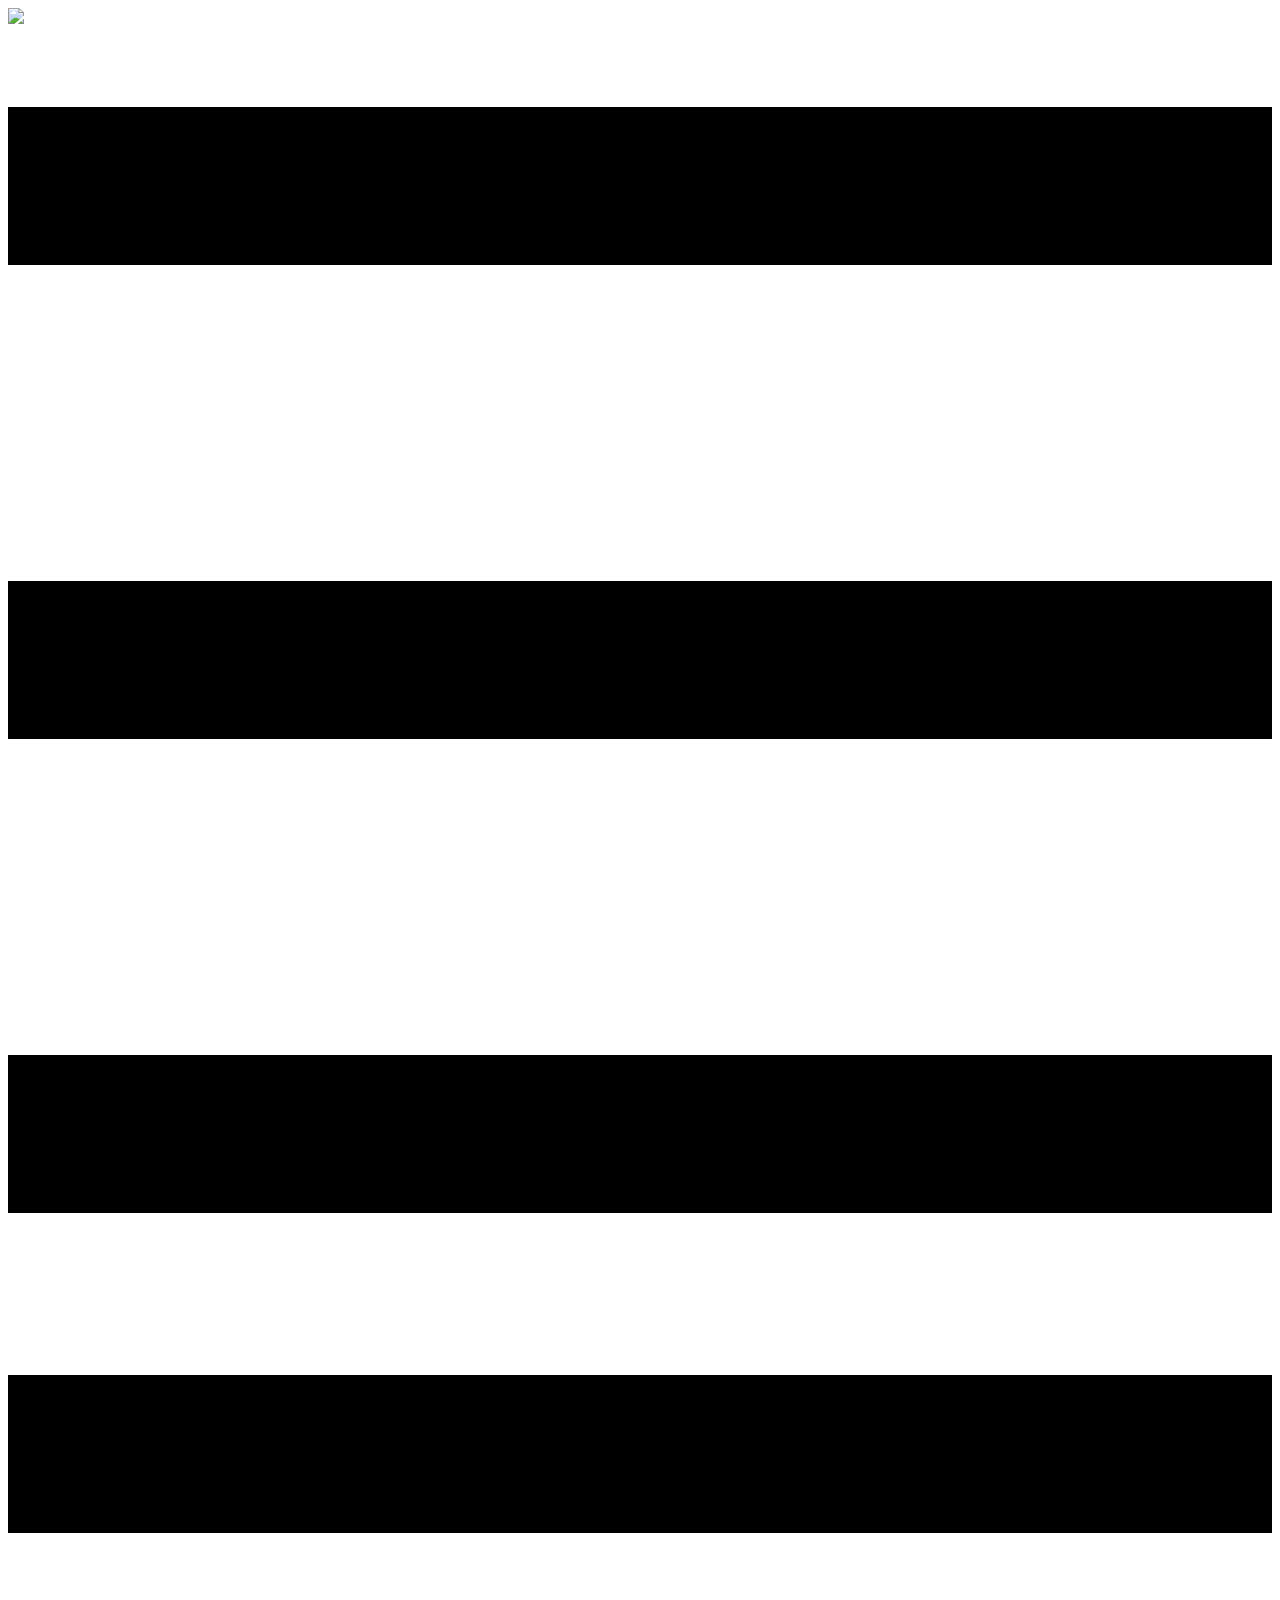
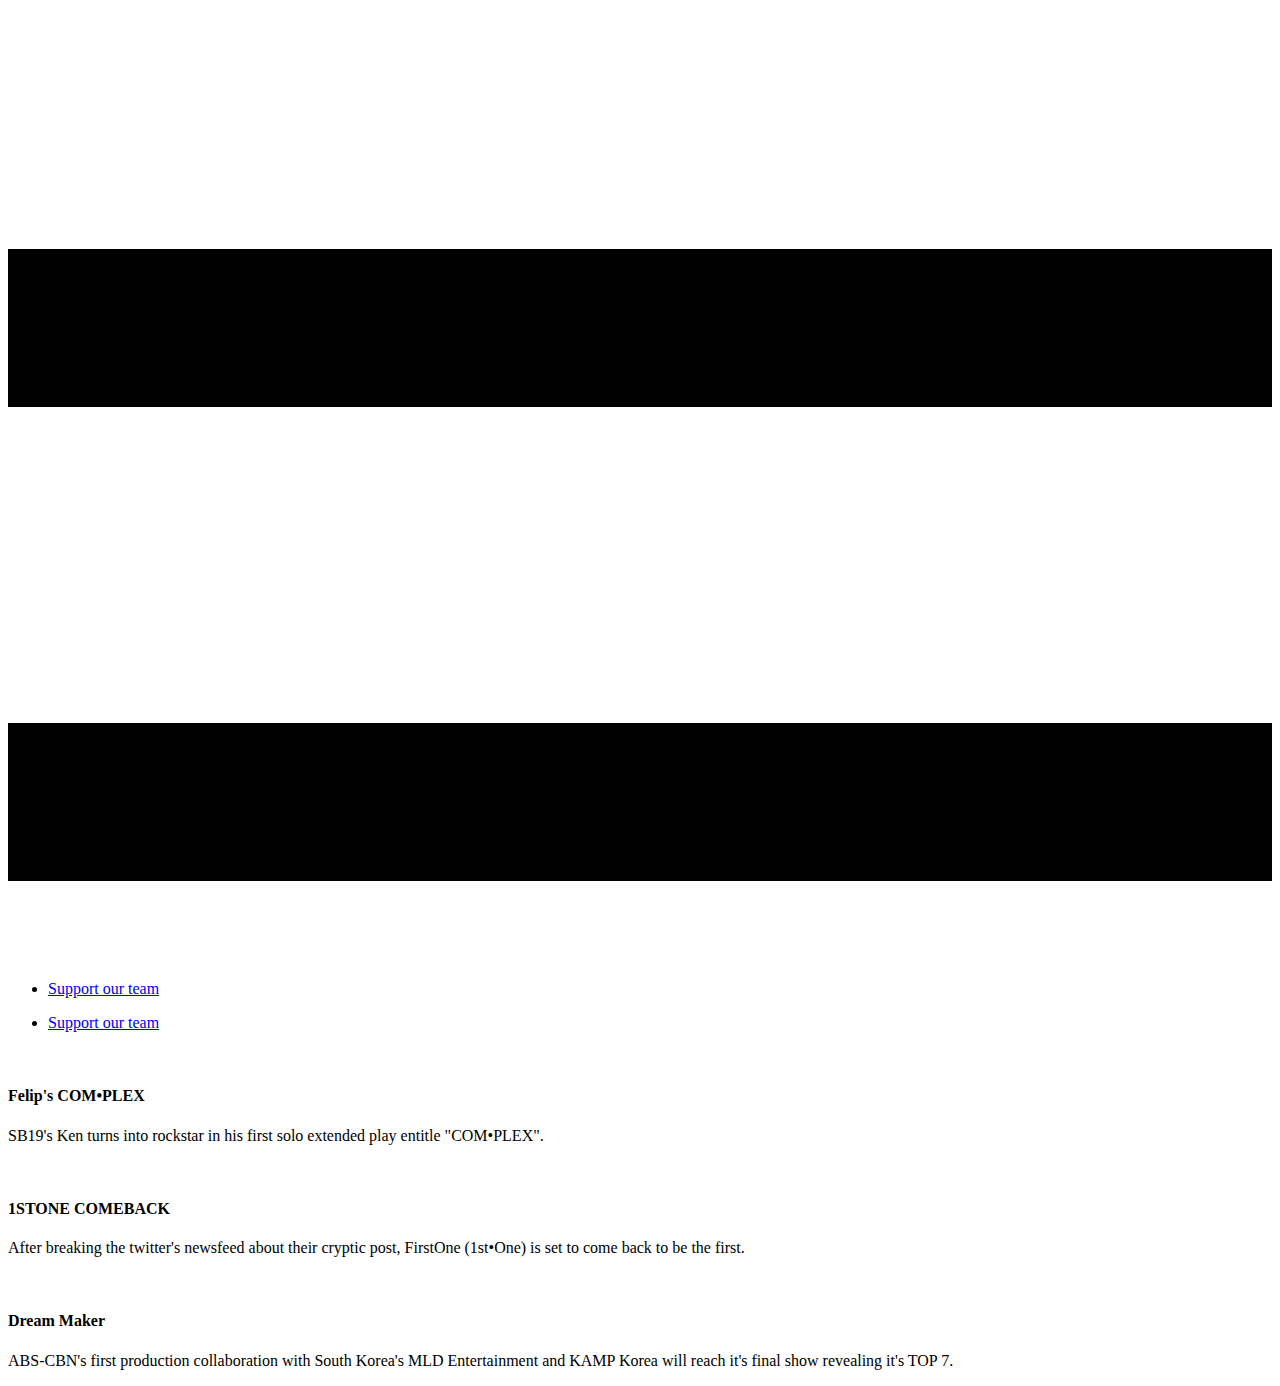
==== index.html @ d0806bc5 "Update index.html" ====
<!DOCTYPE html>
<html style="font-size: 16px;" lang="en"><head>
    <meta name="viewport" content="width=device-width, initial-scale=1.0">
    <meta charset="utf-8">
    <meta name="keywords" content="Post 6 Headline, Post 5 Headline, Post 4 Headline, Post 3 Headline, Post 2 Headline">
    <meta name="description" content="Ang tambay sa kultura ng Filipino Pop.">
    <title>PopKult</title>
    <link rel="stylesheet" href="nicepage.css" media="screen">
<link rel="stylesheet" href="Index1.css" media="screen">
    <script class="u-script" type="text/javascript" src="jquery.js" defer=""></script>
    <script class="u-script" type="text/javascript" src="nicepage.js" defer=""></script>
    <meta name="generator" content="PopKult • 2023">
    <link id="u-theme-google-font" rel="stylesheet" href="https://fonts.googleapis.com/css?family=Roboto:100,100i,300,300i,400,400i,500,500i,700,700i,900,900i|Open+Sans:300,300i,400,400i,500,500i,600,600i,700,700i,800,800i">
    
    
    <script type="application/ld+json">{
		"@context": "http://schema.org",
		"@type": "Organization",
		"name": "Site1",
		"logo": "images/ANGAS1.png"
}</script>
    <meta name="theme-color" content="#478ac9">
    <meta property="og:title" content="PopKult">
    <meta property="og:description" content="Ang tambay sa kultura ng Filipino Pop.">
    <meta property="og:type" content="website">
  </head>
  <body data-home-page="Index1.html" data-home-page-title="Index1" class="u-body u-xl-mode" data-lang="en"><header class="u-clearfix u-header u-sticky u-sticky-ab4c" id="sec-ffc1"><div class="u-clearfix u-sheet u-sheet-1">
        <a href="index.html" class="u-image u-logo u-image-1" data-image-width="500" data-image-height="250" data-animation-name="bounceIn" data-animation-duration="1000" data-animation-direction="">
          <img src="images/ANGAS1.png" class="u-logo-image u-logo-image-1">
        </a>
        <nav class="u-menu u-menu-one-level u-offcanvas u-menu-1">
          <div class="menu-collapse" style="font-size: 1rem; letter-spacing: 0px;">
            <a class="u-button-style u-custom-left-right-menu-spacing u-custom-padding-bottom u-custom-top-bottom-menu-spacing u-nav-link u-text-active-palette-1-base u-text-hover-palette-2-base" href="#">
              <svg class="u-svg-link" viewBox="0 0 24 24"><use xmlns:xlink="http://www.w3.org/1999/xlink" xlink:href="#menu-hamburger"></use></svg>
              <svg class="u-svg-content" version="1.1" id="menu-hamburger" viewBox="0 0 16 16" x="0px" y="0px" xmlns:xlink="http://www.w3.org/1999/xlink" xmlns="http://www.w3.org/2000/svg"><g><rect y="1" width="16" height="2"></rect><rect y="7" width="16" height="2"></rect><rect y="13" width="16" height="2"></rect>
</g></svg>
            </a>
          </div>
          <div class="u-custom-menu u-nav-container">
            <ul class="u-nav u-unstyled u-nav-1"><li class="u-nav-item"><a class="u-button-style u-nav-link u-text-active-palette-1-base u-text-hover-palette-2-base" href="Support.html" style="padding: 10px 0px;">Support our team</a>
</li></ul>
          </div>
          <div class="u-custom-menu u-nav-container-collapse">
            <div class="u-black u-container-style u-inner-container-layout u-opacity u-opacity-95 u-sidenav">
              <div class="u-inner-container-layout u-sidenav-overflow">
                <div class="u-menu-close"></div>
                <ul class="u-align-center u-nav u-popupmenu-items u-unstyled u-nav-2"><li class="u-nav-item"><a class="u-button-style u-nav-link" href="Support.html">Support our team</a>
</li></ul>
              </div>
            </div>
            <div class="u-black u-menu-overlay u-opacity u-opacity-70"></div>
          </div>
        </nav>
      </div></header>
    <section class="u-clearfix u-section-1" id="carousel_76d0">
      <div class="u-clearfix u-expanded-width u-gutter-2 u-layout-wrap u-layout-wrap-1">
        <div class="u-layout">
          <div class="u-layout-row">
            <div class="u-size-23">
              <div class="u-layout-col">
                <div class="u-align-right u-container-style u-layout-cell u-right-cell u-size-20 u-white u-layout-cell-1" data-href="Index1.html" title="Index1">
                  <div class="u-container-layout u-container-layout-1">
                    <div class="u-clearfix u-expanded-width u-group-elements u-group-elements-1"><span class="u-file-icon u-icon u-icon-1"><img src="images/4210993.png" alt=""></span>
                      <h4 class="u-text u-text-1">Felip's&nbsp;<b>COM•PLEX</b>
                      </h4>
                      <p class="u-text u-text-2">SB19's Ken turns into rockstar in his first solo extended play entitle "COM•PLEX".</p>
                    </div>
                  </div>
                </div>
                <div class="u-align-left u-black u-container-style u-layout-cell u-right-cell u-size-20 u-layout-cell-2" data-href="Index2.html" title="Index2">
                  <div class="u-container-layout u-container-layout-2"><span class="u-file-icon u-icon u-text-white u-icon-2"><img src="images/2048844-0529d58c.png" alt=""></span>
                    <h4 class="u-text u-text-3">1STONE&nbsp;<b>COMEBACK</b>
                    </h4>
                    <p class="u-text u-text-4">After breaking the twitter's newsfeed about their cryptic post,&nbsp;FirstOne (1st•One) is set to come back to be the first. </p>
                  </div>
                </div>
                <div class="u-align-right u-black u-container-style u-layout-cell u-right-cell u-size-20 u-layout-cell-3" data-href="Index3.html" title="Index3">
                  <div class="u-container-layout u-container-layout-3"><span class="u-file-icon u-icon u-text-white u-icon-3"><img src="images/2893811-314549c2.png" alt=""></span>
                    <h4 class="u-text u-text-5">Dream&nbsp;<b>Maker</b>
                    </h4>
                    <p class="u-text u-text-6">ABS-CBN's first production collaboration with South Korea's MLD Entertainment and KAMP Korea will reach it's final show revealing it's TOP 7.</p>
                  </div>
                </div>
              </div>
            </div>
            <div class="u-size-37">
              <div class="u-layout-col">
                <div class="u-container-style u-image u-layout-cell u-left-cell u-size-60 u-image-1" data-image-width="2048" data-image-height="1152" data-href="https://nicepage.site">
                  <div class="u-container-layout u-container-layout-4"></div>
                </div>
              </div>
            </div>
          </div>
        </div>
      </div>
    </section>
  
</body></html>
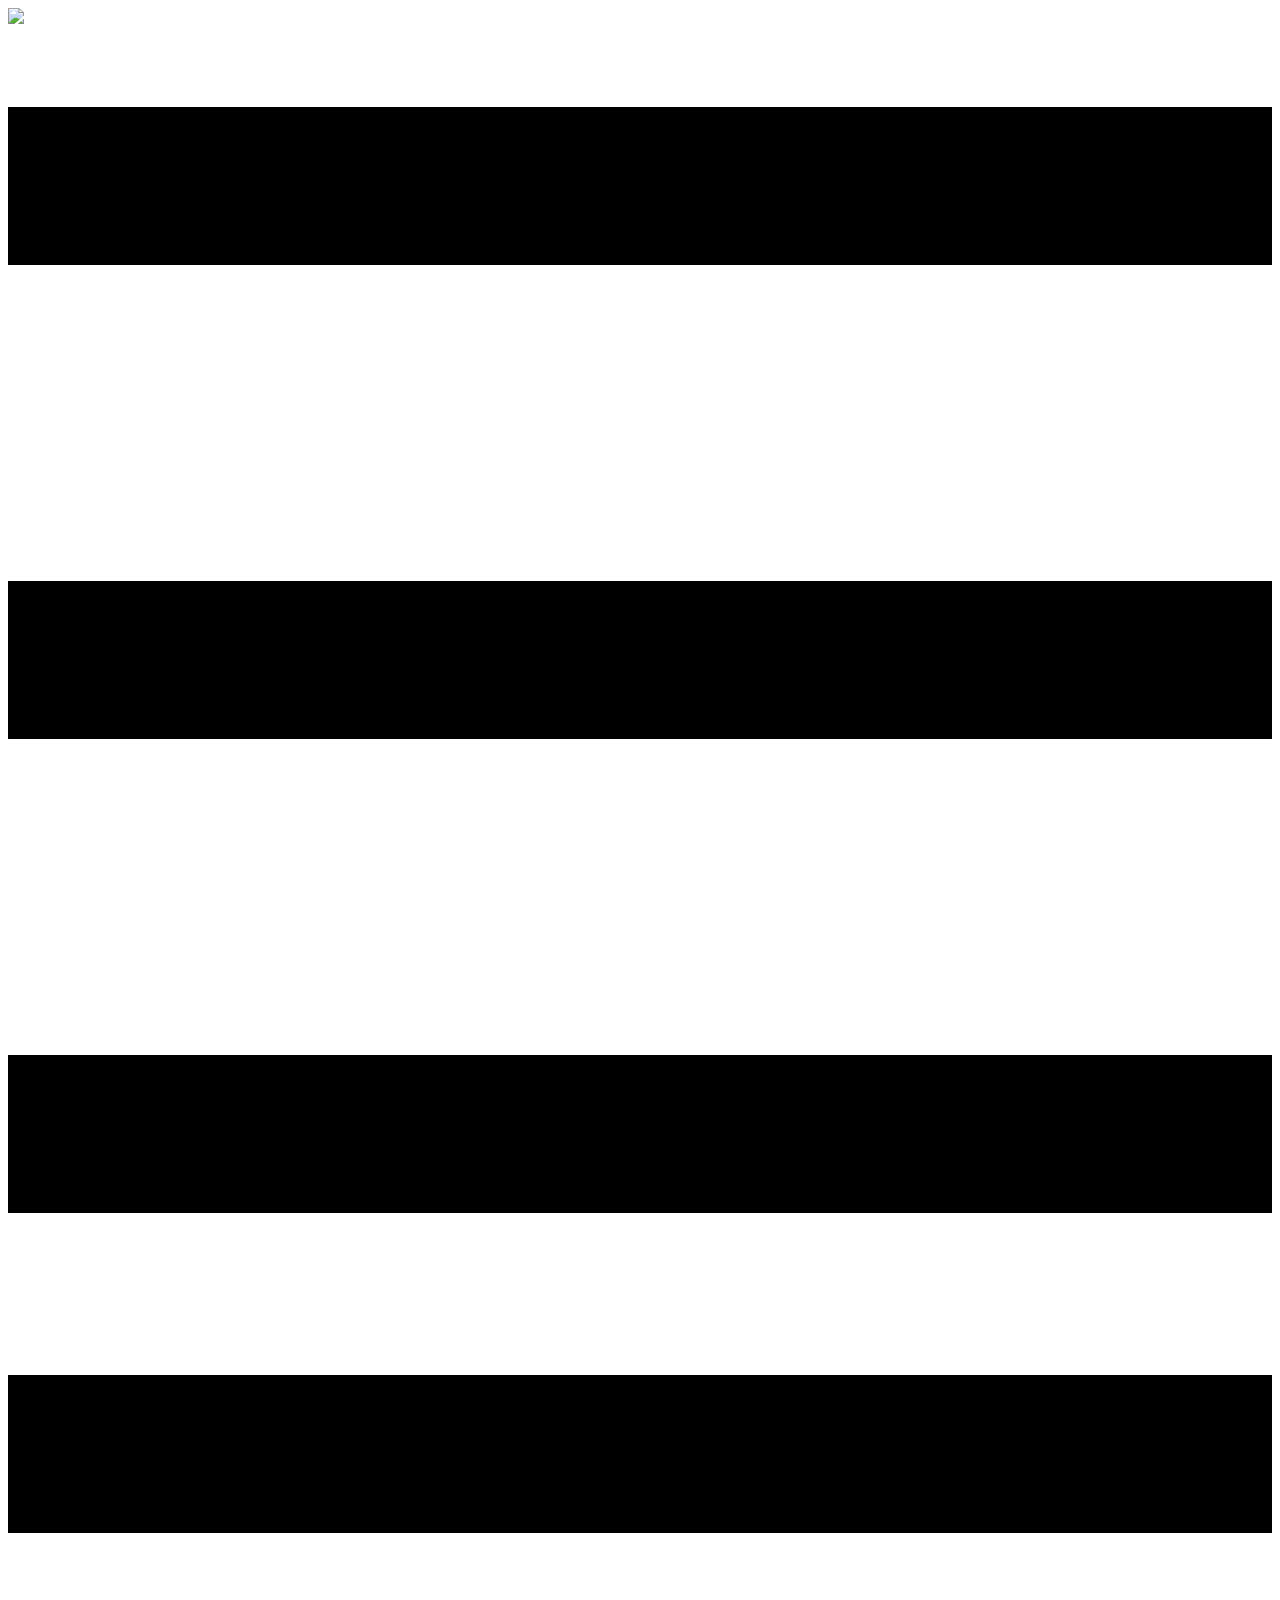
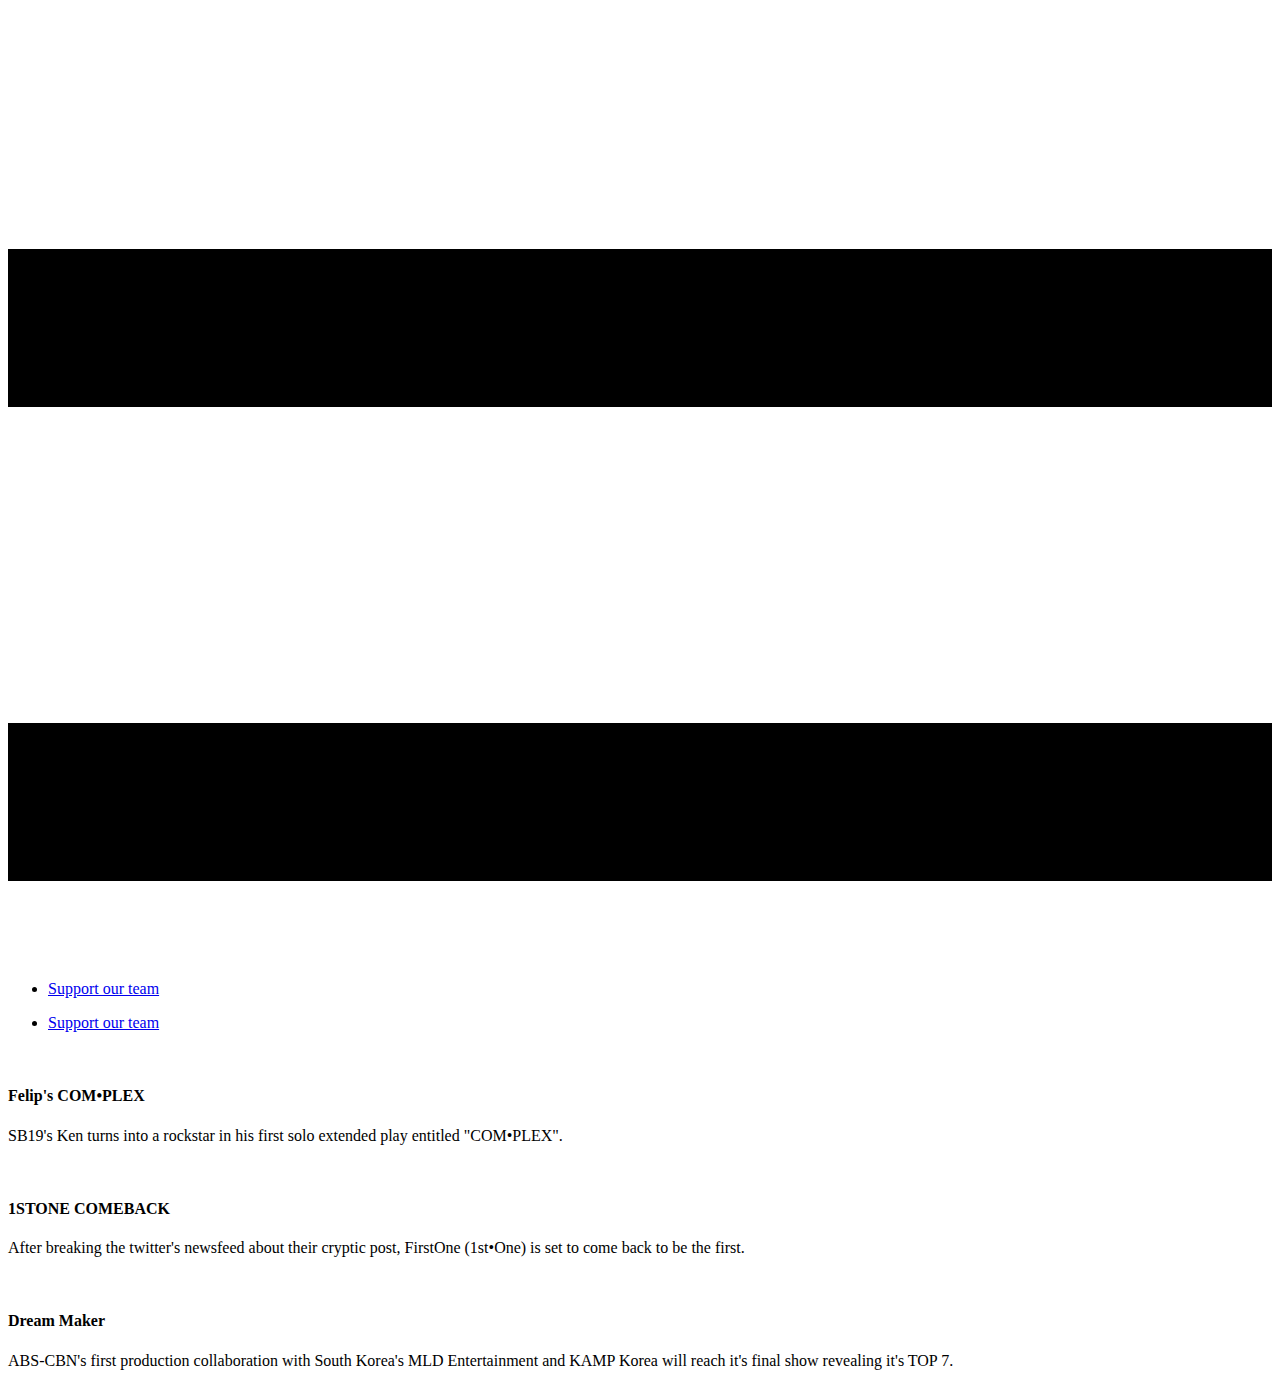
==== commit a74b4083: "update indexes" ====
--- a/index.html
+++ b/index.html
@@ -63,7 +63,7 @@
                     <div class="u-clearfix u-expanded-width u-group-elements u-group-elements-1"><span class="u-file-icon u-icon u-icon-1"><img src="images/4210993.png" alt=""></span>
                       <h4 class="u-text u-text-1">Felip's&nbsp;<b>COM•PLEX</b>
                       </h4>
-                      <p class="u-text u-text-2">SB19's Ken turns into rockstar in his first solo extended play entitle "COM•PLEX".</p>
+                      <p class="u-text u-text-2">SB19's Ken turns into a rockstar in his first solo extended play entitled "COM•PLEX".</p>
                     </div>
                   </div>
                 </div>
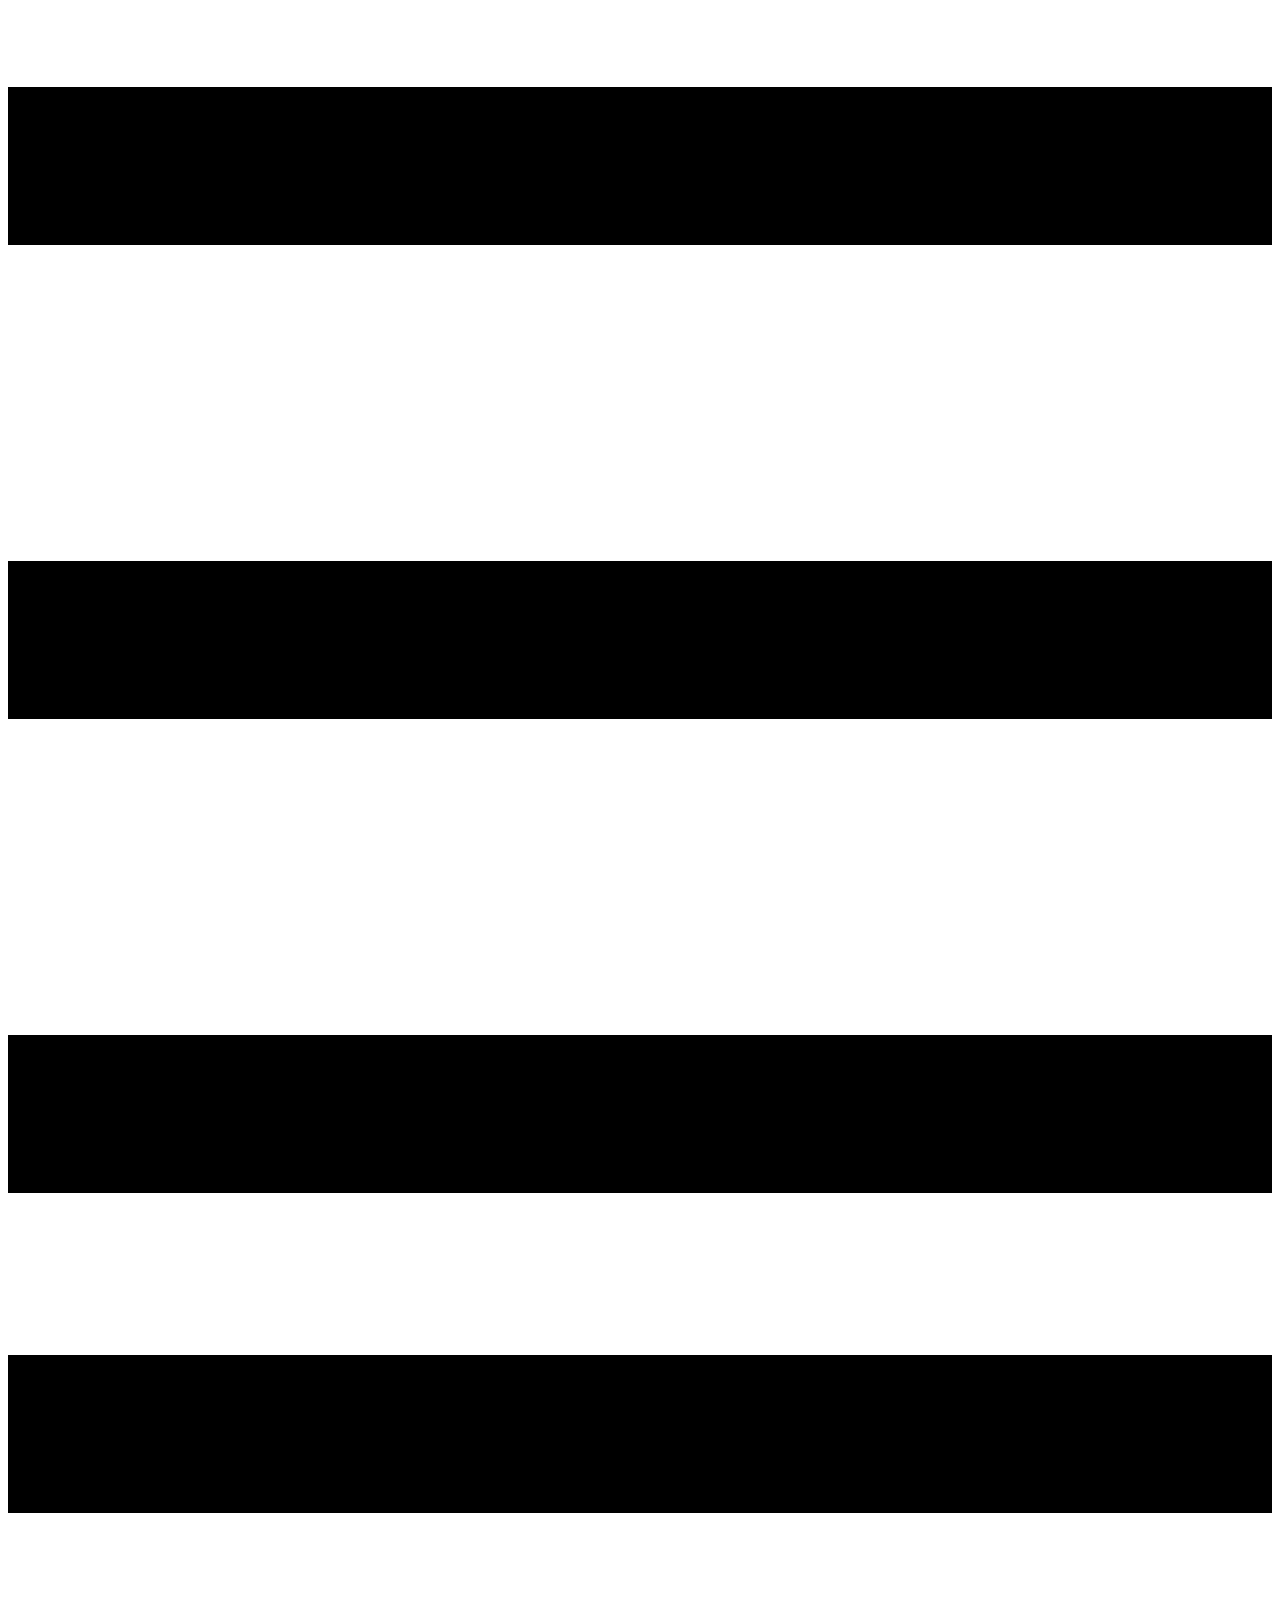
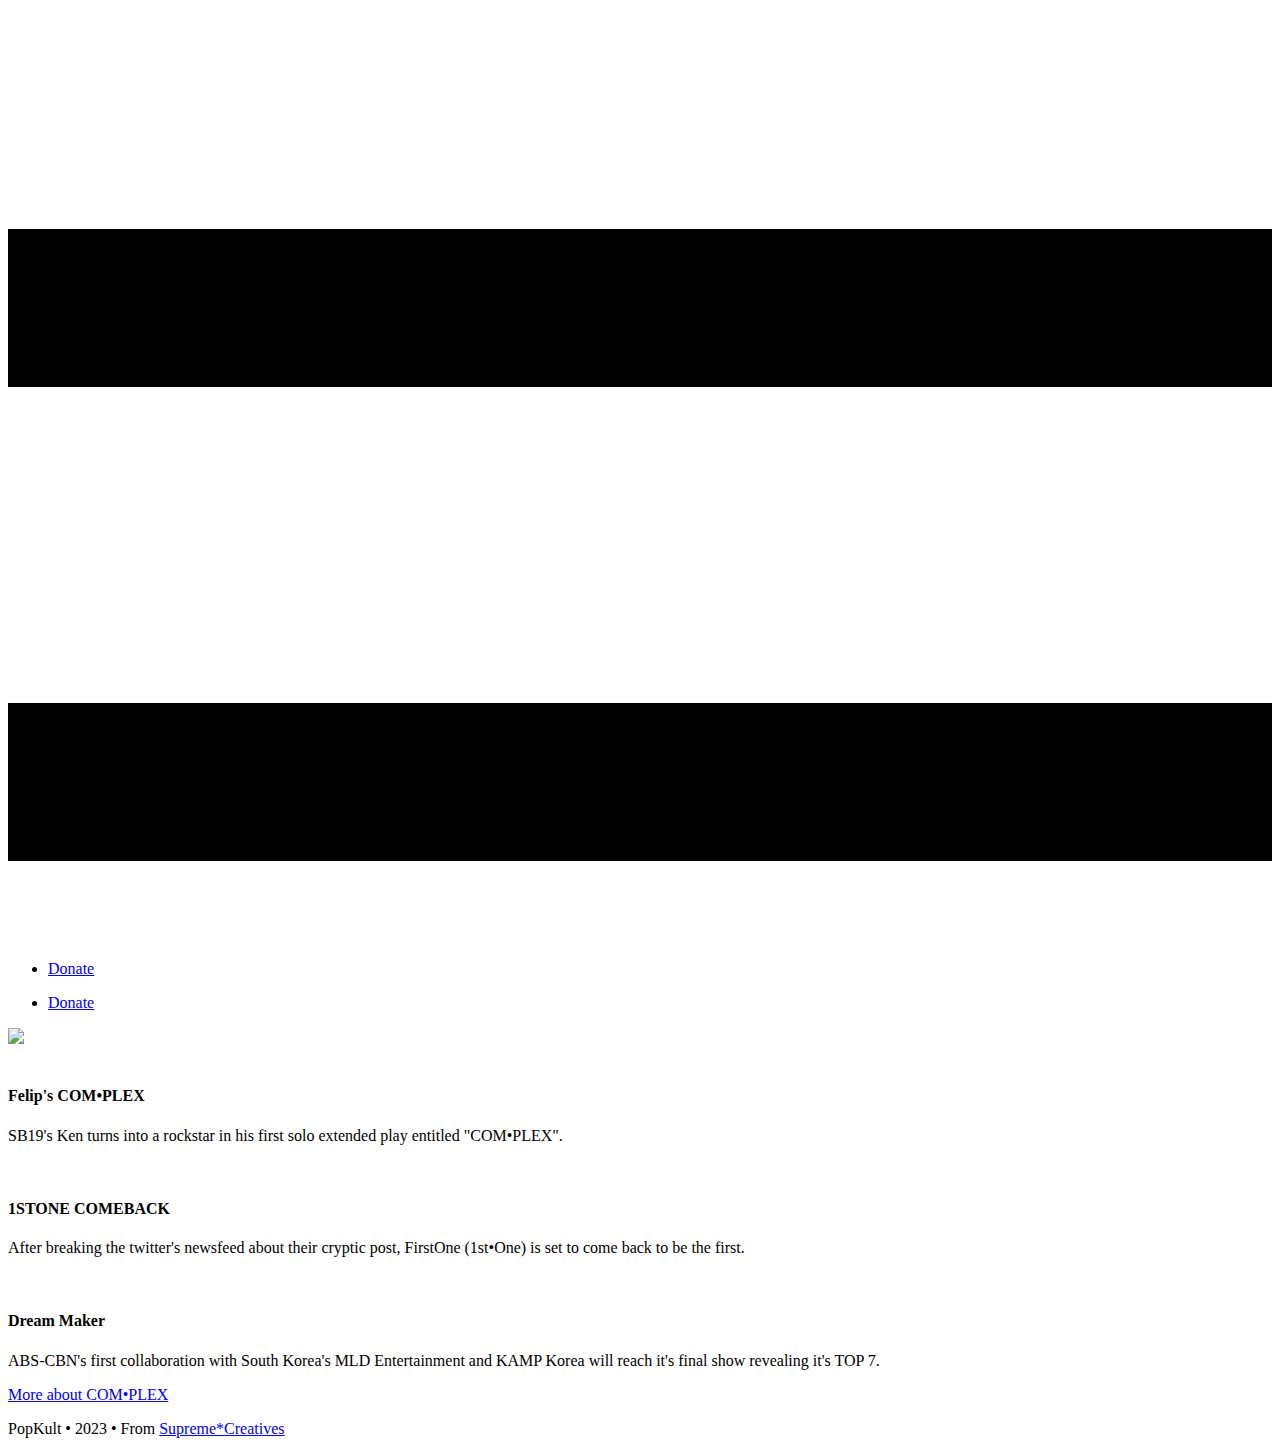
==== commit 520ae5e7: "Patch 2.0" ====
--- a/index.html
+++ b/index.html
@@ -25,9 +25,6 @@
     <meta property="og:type" content="website">
   </head>
   <body data-home-page="Index1.html" data-home-page-title="Index1" class="u-body u-xl-mode" data-lang="en"><header class="u-clearfix u-header u-sticky u-sticky-ab4c" id="sec-ffc1"><div class="u-clearfix u-sheet u-sheet-1">
-        <a href="index.html" class="u-image u-logo u-image-1" data-image-width="500" data-image-height="250" data-animation-name="bounceIn" data-animation-duration="1000" data-animation-direction="">
-          <img src="images/ANGAS1.png" class="u-logo-image u-logo-image-1">
-        </a>
         <nav class="u-menu u-menu-one-level u-offcanvas u-menu-1">
           <div class="menu-collapse" style="font-size: 1rem; letter-spacing: 0px;">
             <a class="u-button-style u-custom-left-right-menu-spacing u-custom-padding-bottom u-custom-top-bottom-menu-spacing u-nav-link u-text-active-palette-1-base u-text-hover-palette-2-base" href="#">
@@ -37,56 +34,66 @@
             </a>
           </div>
           <div class="u-custom-menu u-nav-container">
-            <ul class="u-nav u-unstyled u-nav-1"><li class="u-nav-item"><a class="u-button-style u-nav-link u-text-active-palette-1-base u-text-hover-palette-2-base" href="Support.html" style="padding: 10px 0px;">Support our team</a>
+            <ul class="u-nav u-unstyled u-nav-1"><li class="u-nav-item"><a class="u-button-style u-nav-link u-text-active-palette-1-base u-text-hover-palette-2-base" href="Support.html" target="_blank" style="padding: 10px 0px;">Donate</a>
 </li></ul>
           </div>
           <div class="u-custom-menu u-nav-container-collapse">
             <div class="u-black u-container-style u-inner-container-layout u-opacity u-opacity-95 u-sidenav">
               <div class="u-inner-container-layout u-sidenav-overflow">
                 <div class="u-menu-close"></div>
-                <ul class="u-align-center u-nav u-popupmenu-items u-unstyled u-nav-2"><li class="u-nav-item"><a class="u-button-style u-nav-link" href="Support.html">Support our team</a>
+                <ul class="u-align-center u-nav u-popupmenu-items u-unstyled u-nav-2"><li class="u-nav-item"><a class="u-button-style u-nav-link" href="Support.html" target="_blank">Donate</a>
 </li></ul>
               </div>
             </div>
             <div class="u-black u-menu-overlay u-opacity u-opacity-70"></div>
           </div>
         </nav>
+        <a href="index.html" class="u-image u-logo u-image-1" data-image-width="500" data-image-height="250" data-animation-name="bounceIn" data-animation-duration="1000" data-animation-direction="">
+          <img src="images/ANGAS1.png" class="u-logo-image u-logo-image-1">
+        </a>
       </div></header>
     <section class="u-clearfix u-section-1" id="carousel_76d0">
-      <div class="u-clearfix u-expanded-width u-gutter-2 u-layout-wrap u-layout-wrap-1">
-        <div class="u-layout">
-          <div class="u-layout-row">
-            <div class="u-size-23">
-              <div class="u-layout-col">
-                <div class="u-align-right u-container-style u-layout-cell u-right-cell u-size-20 u-white u-layout-cell-1" data-href="Index1.html" title="Index1">
-                  <div class="u-container-layout u-container-layout-1">
-                    <div class="u-clearfix u-expanded-width u-group-elements u-group-elements-1"><span class="u-file-icon u-icon u-icon-1"><img src="images/4210993.png" alt=""></span>
-                      <h4 class="u-text u-text-1">Felip's&nbsp;<b>COM•PLEX</b>
+      <div class="u-clearfix u-sheet u-sheet-1">
+        <div class="u-clearfix u-expanded-width-lg u-expanded-width-md u-expanded-width-sm u-expanded-width-xl u-gutter-2 u-layout-wrap u-layout-wrap-1">
+          <div class="u-layout">
+            <div class="u-layout-row">
+              <div class="u-size-26-xl u-size-28-lg u-size-28-md u-size-28-sm u-size-28-xs">
+                <div class="u-layout-col">
+                  <div class="u-align-right u-container-align-center-sm u-container-align-center-xs u-container-style u-layout-cell u-right-cell u-size-20 u-white u-layout-cell-1" data-href="Index1.html" title="Index1">
+                    <div class="u-container-layout u-container-layout-1">
+                      <div class="u-clearfix u-container-align-center-sm u-container-align-center-xs u-group-elements u-group-elements-1"><span class="u-align-center-sm u-align-center-xs u-file-icon u-icon u-icon-1"><img src="images/4210993.png" alt=""></span>
+                        <h4 class="u-align-center-sm u-align-center-xs u-text u-text-1">Felip's&nbsp;<b>COM•PLEX</b>
+                        </h4>
+                        <p class="u-align-center-sm u-align-center-xs u-text u-text-2">SB19's Ken turns into a rockstar in his first solo extended play entitled "COM•PLEX".</p>
+                      </div>
+                    </div>
+                  </div>
+                  <div class="u-align-left u-black u-container-style u-layout-cell u-right-cell u-size-20 u-layout-cell-2" data-href="Index2.html" title="Index2">
+                    <div class="u-container-layout u-container-layout-2"><span class="u-file-icon u-icon u-text-white u-icon-2"><img src="images/2048844-0529d58c.png" alt=""></span>
+                      <h4 class="u-text u-text-3">1STONE&nbsp;<b>COMEBACK</b>
                       </h4>
-                      <p class="u-text u-text-2">SB19's Ken turns into a rockstar in his first solo extended play entitled "COM•PLEX".</p>
+                      <p class="u-text u-text-4">After breaking the twitter's newsfeed about their cryptic post,&nbsp;FirstOne (1st•One) is set to come back to be the first. </p>
+                    </div>
+                  </div>
+                  <div class="u-align-right u-black u-container-style u-layout-cell u-right-cell u-size-20 u-layout-cell-3" data-href="Index3.html" title="Index3">
+                    <div class="u-container-layout u-valign-top-xl u-container-layout-3">
+                      <div class="u-clearfix u-container-align-left u-group-elements u-group-elements-2"><span class="u-align-left u-file-icon u-icon u-text-white u-icon-3"><img src="images/2893811-314549c2.png" alt=""></span>
+                        <h4 class="u-align-left u-text u-text-5">Dream&nbsp;<b>Maker</b>
+                        </h4>
+                        <p class="u-align-left u-text u-text-6">ABS-CBN's first collaboration with South Korea's MLD Entertainment and KAMP Korea will reach it's final show revealing it's TOP 7.</p>
+                      </div>
                     </div>
                   </div>
                 </div>
-                <div class="u-align-left u-black u-container-style u-layout-cell u-right-cell u-size-20 u-layout-cell-2" data-href="Index2.html" title="Index2">
-                  <div class="u-container-layout u-container-layout-2"><span class="u-file-icon u-icon u-text-white u-icon-2"><img src="images/2048844-0529d58c.png" alt=""></span>
-                    <h4 class="u-text u-text-3">1STONE&nbsp;<b>COMEBACK</b>
-                    </h4>
-                    <p class="u-text u-text-4">After breaking the twitter's newsfeed about their cryptic post,&nbsp;FirstOne (1st•One) is set to come back to be the first. </p>
+              </div>
+              <div class="u-size-32-lg u-size-32-md u-size-32-sm u-size-32-xs u-size-34-xl">
+                <div class="u-layout-col">
+                  <div class="u-container-style u-hidden-sm u-hidden-xs u-image u-layout-cell u-left-cell u-size-60 u-image-1" data-image-width="2048" data-image-height="1152" data-href="blog/felips-complex-will-rock-our-february.html">
+                    <div class="u-container-layout u-container-layout-4">
+                      <a href="Blog1.html" class="u-btn u-button-style u-none u-text-hover-palette-5-base u-text-white u-btn-1">More about COM•PLEX<span class="u-file-icon u-icon u-text-white u-icon-4"><img src="images/318476-abde9bc7.png" alt=""></span>
+                      </a>
+                    </div>
                   </div>
-                </div>
-                <div class="u-align-right u-black u-container-style u-layout-cell u-right-cell u-size-20 u-layout-cell-3" data-href="Index3.html" title="Index3">
-                  <div class="u-container-layout u-container-layout-3"><span class="u-file-icon u-icon u-text-white u-icon-3"><img src="images/2893811-314549c2.png" alt=""></span>
-                    <h4 class="u-text u-text-5">Dream&nbsp;<b>Maker</b>
-                    </h4>
-                    <p class="u-text u-text-6">ABS-CBN's first production collaboration with South Korea's MLD Entertainment and KAMP Korea will reach it's final show revealing it's TOP 7.</p>
-                  </div>
-                </div>
-              </div>
-            </div>
-            <div class="u-size-37">
-              <div class="u-layout-col">
-                <div class="u-container-style u-image u-layout-cell u-left-cell u-size-60 u-image-1" data-image-width="2048" data-image-height="1152" data-href="https://nicepage.site">
-                  <div class="u-container-layout u-container-layout-4"></div>
                 </div>
               </div>
             </div>
@@ -94,5 +101,11 @@
         </div>
       </div>
     </section>
+    
+    
+    <footer class="u-align-center u-clearfix u-footer u-grey-80 u-footer" id="sec-f0c5"><div class="u-clearfix u-sheet u-sheet-1">
+        <p class="u-small-text u-text u-text-variant u-text-1">PopKult • 2023 • From <a href="https://holysupreme.github.io/supremo">Supreme*Creatives</a></p>
+      </div></footer>
+
   
 </body></html>